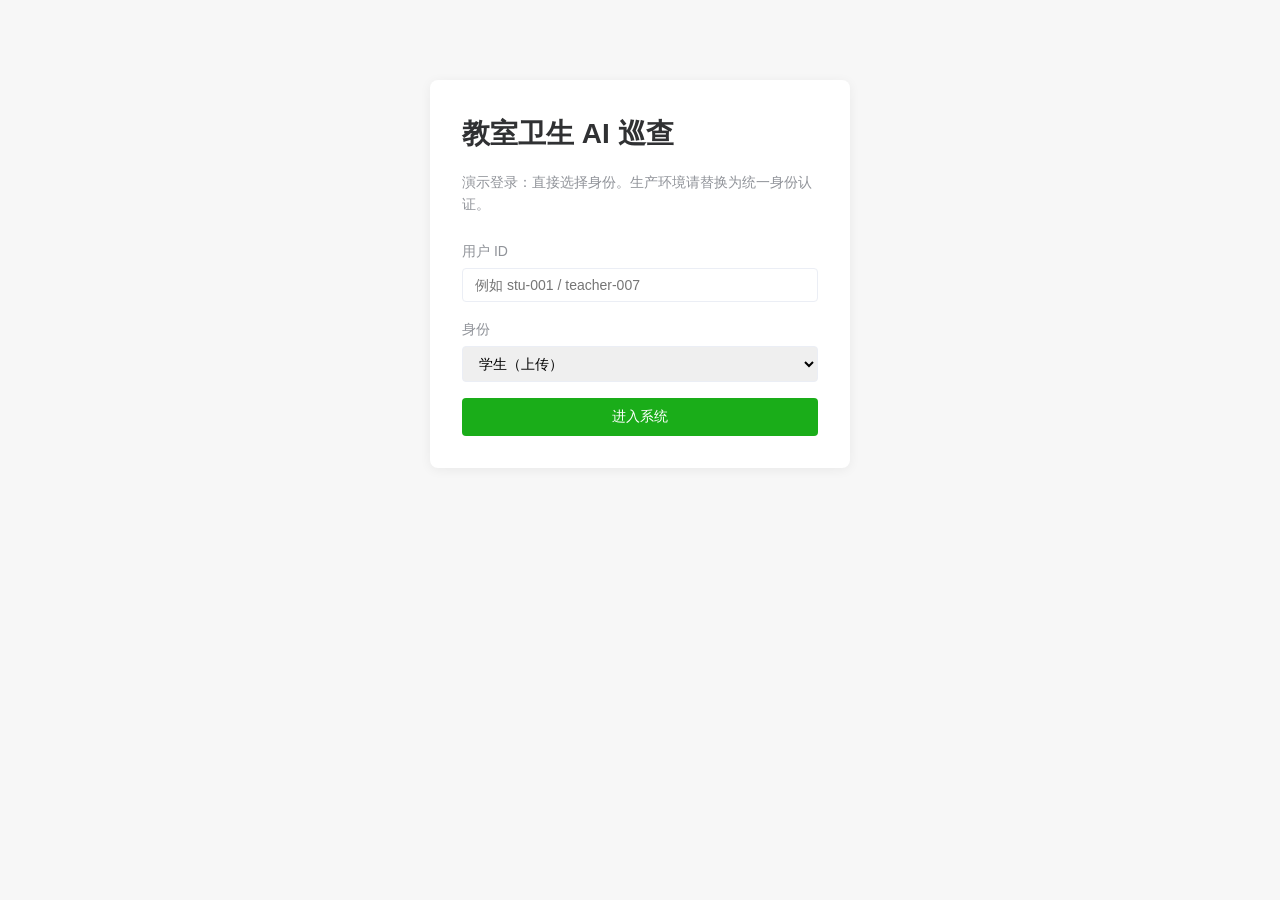
==== src/main/resources/static/review.html @ 000f421f "add WeChat miniprogram scaffold and integration doc" ====
<!DOCTYPE html>
<html lang="zh-CN">
<head>
  <meta charset="UTF-8" />
  <meta name="viewport" content="width=device-width, initial-scale=1.0" />
  <title>复核 · 教室卫生 AI 巡查</title>
  <link rel="stylesheet" href="assets/style.css" />
</head>
<body>
<div class="container">
  <div class="card">
    <h2>待复核记录</h2>
    <p class="muted">下列是 AI 判定为待复核的上传，请逐条确认。</p>
    <button class="btn ghost" id="refresh-btn">刷新</button>
  </div>

  <div class="card" id="list-card">
    <div id="empty" class="muted" style="text-align:center;padding:24px;display:none;">
      暂无待复核记录 🎉
    </div>
    <table id="tbl" style="display:none;">
      <thead>
        <tr>
          <th>教室</th>
          <th>上传人</th>
          <th>AI 原因</th>
          <th>时间</th>
          <th style="width:160px;">操作</th>
        </tr>
      </thead>
      <tbody id="tbody"></tbody>
    </table>
  </div>
</div>

<script type="module">
  import { requireLogin, renderNavbar, api, toast, fmtTime } from './assets/app.js';

  if (!requireLogin(['TEACHER', 'ADMIN'])) throw new Error('not allowed');
  renderNavbar('review');

  const tbody = document.getElementById('tbody');
  const tbl = document.getElementById('tbl');
  const empty = document.getElementById('empty');

  async function load() {
    try {
      const items = await api('/api/cleaning/review/list');
      tbody.innerHTML = '';
      if (!items.length) {
        tbl.style.display = 'none';
        empty.style.display = 'block';
        return;
      }
      empty.style.display = 'none';
      tbl.style.display = 'table';
      for (const it of items) {
        const tr = document.createElement('tr');
        tr.innerHTML = `
          <td>${it.classroomId}</td>
          <td>${it.uploaderId}</td>
          <td>${it.aiDetail || ''}</td>
          <td>${fmtTime(it.createdAt)}</td>
          <td>
            <button class="btn" data-id="${it.recordId}" data-result="pass">通过</button>
            <button class="btn danger" data-id="${it.recordId}" data-result="fail">不通过</button>
          </td>`;
        tbody.appendChild(tr);
      }
    } catch (e) {
      toast(e.message || '加载失败', 'error');
    }
  }

  // 事件委托：所有「通过 / 不通过」按钮共用一个 handler
  tbody.addEventListener('click', async (e) => {
    const btn = e.target.closest('button[data-id]');
    if (!btn) return;
    const recordId = Number(btn.dataset.id);
    const result = btn.dataset.result;
    btn.disabled = true;
    try {
      await api('/api/cleaning/review/submit', {
        method: 'POST',
        body: { recordId, result }
      });
      toast('已提交', 'success');
      await load();
    } catch (err) {
      toast(err.message || '提交失败', 'error');
      btn.disabled = false;
    }
  });

  document.getElementById('refresh-btn').onclick = load;
  load();
</script>
</body>
</html>
---- src/main/resources/static/assets/style.css ----
:root {
  --c-primary: #1aad19;
  --c-warn: #e6a23c;
  --c-danger: #f56c6c;
  --c-bg: #f7f7f7;
  --c-card: #ffffff;
  --c-text: #303133;
  --c-muted: #909399;
  --c-border: #ebeef5;
}

* { box-sizing: border-box; }

body {
  margin: 0;
  font-family: -apple-system, BlinkMacSystemFont, "Helvetica Neue", "PingFang SC",
               "Microsoft YaHei", sans-serif;
  background: var(--c-bg);
  color: var(--c-text);
  font-size: 14px;
  line-height: 1.6;
}

/* 顶部导航 */
.navbar {
  background: var(--c-primary);
  color: #fff;
  padding: 12px 24px;
  display: flex;
  align-items: center;
  gap: 24px;
}
.navbar .brand { font-size: 16px; font-weight: 600; }
.navbar a {
  color: rgba(255, 255, 255, 0.85);
  text-decoration: none;
  padding: 4px 8px;
  border-radius: 4px;
}
.navbar a:hover, .navbar a.active {
  background: rgba(255, 255, 255, 0.15);
  color: #fff;
}
.navbar .spacer { flex: 1; }
.navbar .user { font-size: 13px; opacity: 0.85; }
.navbar button.logout {
  background: rgba(255, 255, 255, 0.15);
  color: #fff;
  border: 0;
  padding: 6px 12px;
  border-radius: 4px;
  cursor: pointer;
}

/* 内容容器 */
.container { max-width: 960px; margin: 24px auto; padding: 0 16px; }
.card {
  background: var(--c-card);
  border-radius: 8px;
  padding: 24px;
  margin-bottom: 16px;
  box-shadow: 0 1px 4px rgba(0, 0, 0, 0.04);
}
.card h2 { margin-top: 0; }
.muted { color: var(--c-muted); font-size: 13px; }

/* 表单 */
.form-row { margin-bottom: 16px; }
.form-row label { display: block; margin-bottom: 6px; color: var(--c-muted); }
input[type="text"], input[type="datetime-local"], select {
  width: 100%;
  padding: 8px 12px;
  border: 1px solid var(--c-border);
  border-radius: 4px;
  font-size: 14px;
}
input[type="file"] { padding: 8px 0; }

button.btn {
  background: var(--c-primary);
  color: #fff;
  border: 0;
  padding: 10px 20px;
  border-radius: 4px;
  cursor: pointer;
  font-size: 14px;
}
button.btn:hover { opacity: 0.9; }
button.btn:disabled { opacity: 0.5; cursor: not-allowed; }
button.btn.warn { background: var(--c-warn); }
button.btn.danger { background: var(--c-danger); }
button.btn.ghost { background: #f4f4f5; color: var(--c-text); }

/* 表格 */
table { width: 100%; border-collapse: collapse; }
th, td {
  text-align: left;
  padding: 10px 12px;
  border-bottom: 1px solid var(--c-border);
}
th { color: var(--c-muted); font-weight: 600; background: #fafafa; }

/* 状态徽标 */
.badge {
  display: inline-block;
  padding: 2px 8px;
  border-radius: 10px;
  font-size: 12px;
}
.badge.pass { background: #f0f9eb; color: var(--c-primary); }
.badge.review { background: #fdf6ec; color: var(--c-warn); }
.badge.fail { background: #fef0f0; color: var(--c-danger); }

/* 统计大数字 */
.stat-grid {
  display: grid;
  grid-template-columns: repeat(auto-fit, minmax(180px, 1fr));
  gap: 16px;
}
.stat-card {
  background: var(--c-card);
  border-radius: 8px;
  padding: 20px;
  text-align: center;
  box-shadow: 0 1px 4px rgba(0, 0, 0, 0.04);
}
.stat-card .num { font-size: 28px; font-weight: 600; color: var(--c-primary); }
.stat-card .num.warn { color: var(--c-warn); }
.stat-card .num.danger { color: var(--c-danger); }
.stat-card .label { color: var(--c-muted); font-size: 13px; margin-top: 4px; }

/* 提示条 */
.toast {
  position: fixed;
  top: 20px;
  right: 20px;
  padding: 10px 16px;
  background: #303133;
  color: #fff;
  border-radius: 4px;
  opacity: 0;
  transform: translateY(-8px);
  transition: opacity 0.2s, transform 0.2s;
  z-index: 1000;
}
.toast.show { opacity: 0.95; transform: translateY(0); }
.toast.success { background: var(--c-primary); }
.toast.error { background: var(--c-danger); }
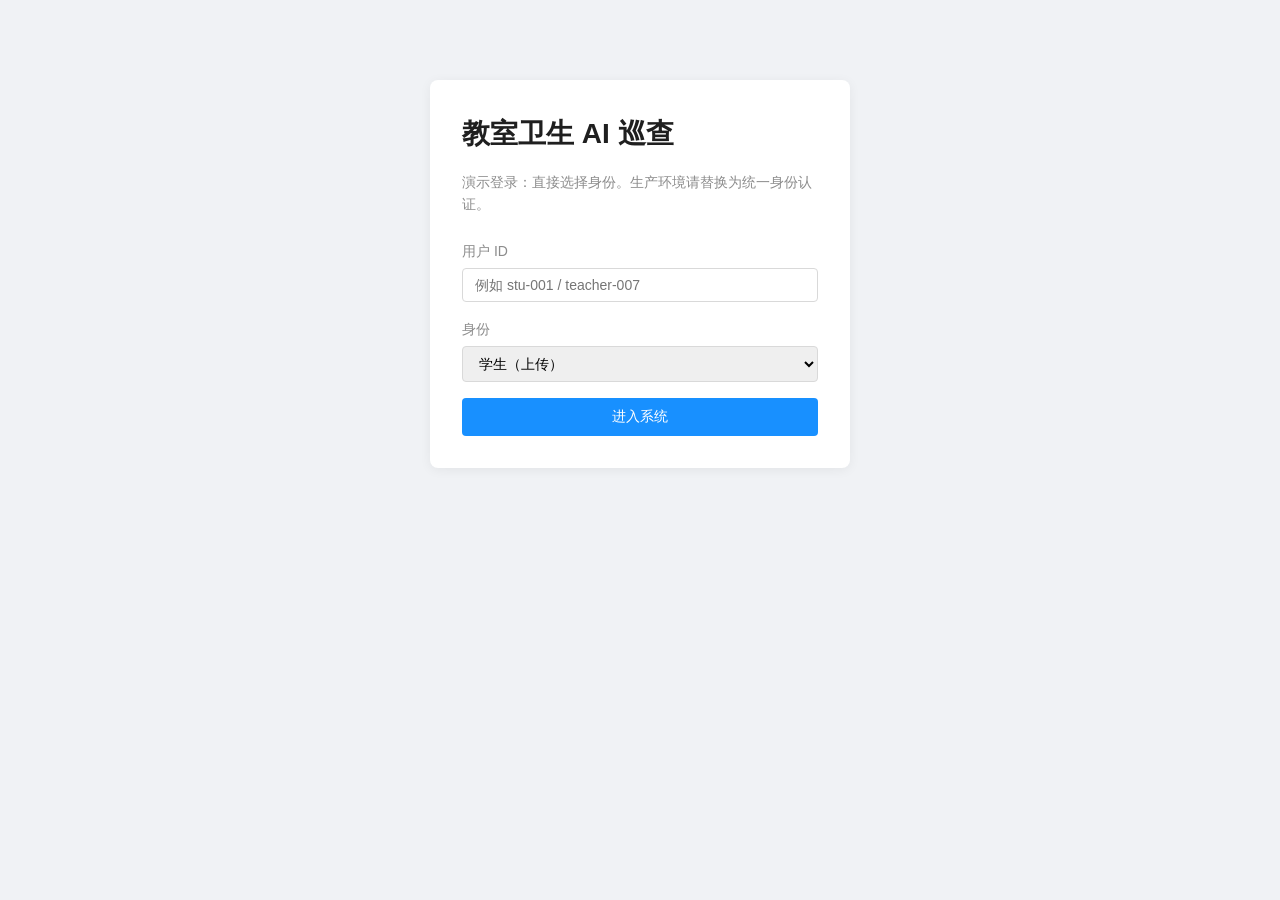
==== commit 742b8841: "blue theme and per-room user lock" ====
--- a/src/main/resources/static/review.html
+++ b/src/main/resources/static/review.html
@@ -4,7 +4,7 @@
   <meta charset="UTF-8" />
   <meta name="viewport" content="width=device-width, initial-scale=1.0" />
   <title>复核 · 教室卫生 AI 巡查</title>
-  <link rel="stylesheet" href="assets/style.css" />
+  <link rel="stylesheet" href="assets/style.css?v=2" />
 </head>
 <body>
 <div class="container">
--- a/src/main/resources/static/assets/style.css
+++ b/src/main/resources/static/assets/style.css
@@ -1,12 +1,14 @@
 :root {
-  --c-primary: #1aad19;
-  --c-warn: #e6a23c;
-  --c-danger: #f56c6c;
-  --c-bg: #f7f7f7;
+  --c-primary: #1890ff;
+  --c-primary-dark: #096dd9;
+  --c-primary-light: #e6f4ff;
+  --c-warn: #faad14;
+  --c-danger: #f5222d;
+  --c-bg: #f0f2f5;
   --c-card: #ffffff;
-  --c-text: #303133;
-  --c-muted: #909399;
-  --c-border: #ebeef5;
+  --c-text: #1f1f1f;
+  --c-muted: #8c8c8c;
+  --c-border: #d9d9d9;
 }
 
 * { box-sizing: border-box; }
@@ -85,11 +87,13 @@
   cursor: pointer;
   font-size: 14px;
 }
-button.btn:hover { opacity: 0.9; }
+button.btn:hover { background: var(--c-primary-dark); }
 button.btn:disabled { opacity: 0.5; cursor: not-allowed; }
+button.btn:disabled:hover { background: var(--c-primary); }
 button.btn.warn { background: var(--c-warn); }
 button.btn.danger { background: var(--c-danger); }
 button.btn.ghost { background: #f4f4f5; color: var(--c-text); }
+button.btn.ghost:hover { background: #e6e6e6; }
 
 /* 表格 */
 table { width: 100%; border-collapse: collapse; }
@@ -107,9 +111,9 @@
   border-radius: 10px;
   font-size: 12px;
 }
-.badge.pass { background: #f0f9eb; color: var(--c-primary); }
-.badge.review { background: #fdf6ec; color: var(--c-warn); }
-.badge.fail { background: #fef0f0; color: var(--c-danger); }
+.badge.pass { background: var(--c-primary-light); color: var(--c-primary-dark); }
+.badge.review { background: #fff7e6; color: var(--c-warn); }
+.badge.fail { background: #fff1f0; color: var(--c-danger); }
 
 /* 统计大数字 */
 .stat-grid {
@@ -146,3 +150,51 @@
 .toast.show { opacity: 0.95; transform: translateY(0); }
 .toast.success { background: var(--c-primary); }
 .toast.error { background: var(--c-danger); }
+
+/* 教室选择网格 */
+.room-grid {
+  display: grid;
+  grid-template-columns: repeat(auto-fill, minmax(180px, 1fr));
+  gap: 12px;
+  margin-top: 12px;
+}
+.room {
+  position: relative;
+  background: #fff;
+  border: 2px solid var(--c-border);
+  border-radius: 8px;
+  padding: 16px;
+  cursor: pointer;
+  transition: border-color 0.15s, box-shadow 0.15s, background 0.15s;
+  user-select: none;
+}
+.room:hover:not(.room-locked):not(.room-self):not(.room-selected) {
+  border-color: var(--c-primary);
+}
+.room .room-id { font-size: 18px; font-weight: 600; }
+.room .room-name { color: var(--c-muted); font-size: 13px; margin-top: 4px; }
+.room .room-status {
+  margin-top: 12px;
+  font-size: 12px;
+  color: var(--c-muted);
+}
+/* 已被别人占用：灰色背景，不可点 */
+.room.room-locked {
+  background: #fafafa;
+  border-color: var(--c-border);
+  cursor: not-allowed;
+}
+.room.room-locked .room-id { color: var(--c-muted); }
+.room.room-locked .room-status { color: var(--c-danger); }
+/* 自己占用：高亮 */
+.room.room-self {
+  border-color: var(--c-primary);
+  background: var(--c-primary-light);
+}
+.room.room-self .room-status { color: var(--c-primary-dark); font-weight: 600; }
+/* 当前选中（也就是自己占用的那间） */
+.room.room-selected {
+  border-color: var(--c-primary);
+  background: var(--c-primary-light);
+  box-shadow: 0 0 0 4px rgba(24, 144, 255, 0.15);
+}
